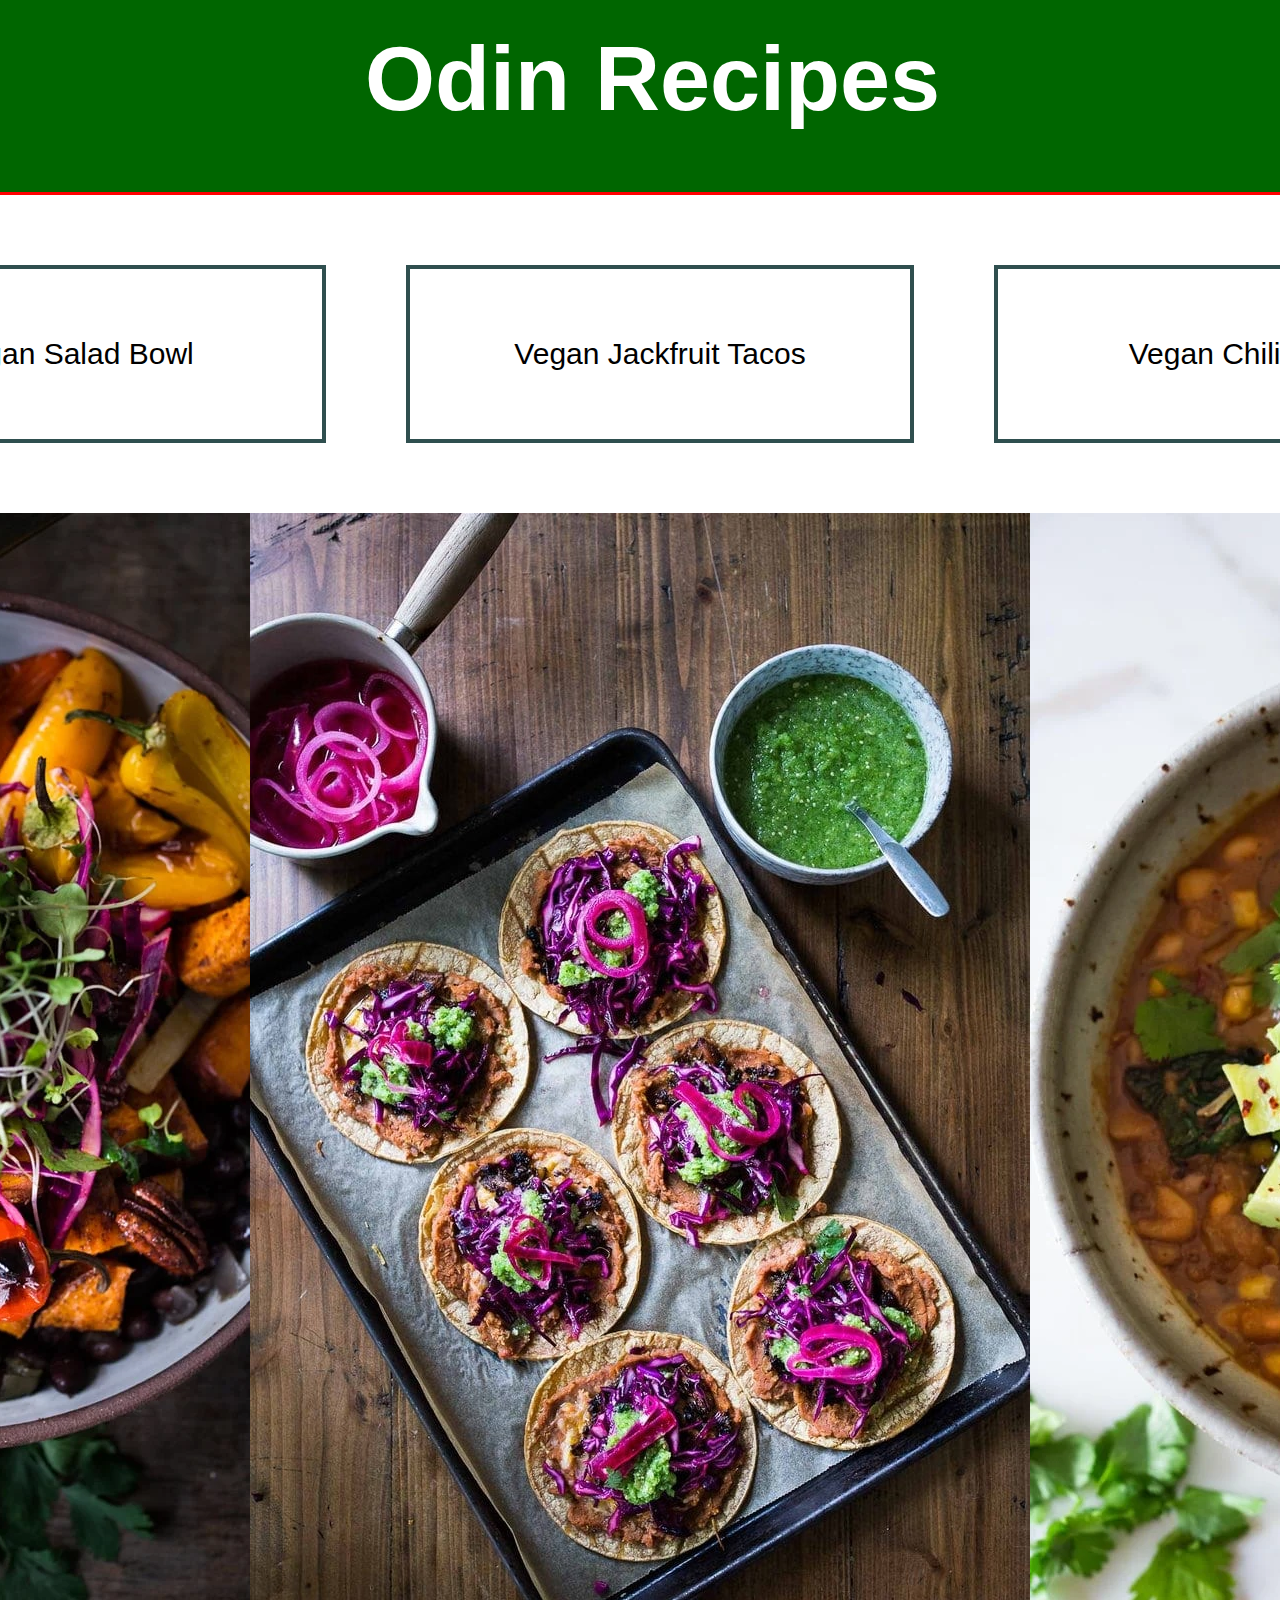
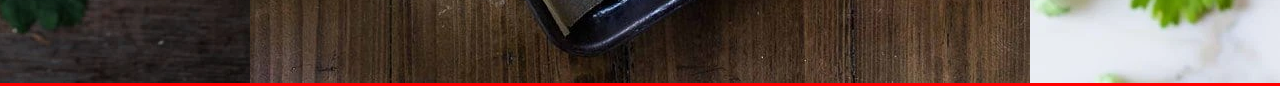
==== index.html @ 57b90b06 "removed 'indeximage' divs from index images, decided to just use 'indeximages' for them" ====
<!DOCTYPE html>
<html lang="en">
<head>
    <meta charset="UTF-8">
    <meta http-equiv="X-UA-Compatible" content="IE=edge">
    <meta name="viewport" content="width=device-width, initial-scale=1.0">
    <link rel="stylesheet" href="styles.css">
    <title>Odin Recipes</title>
</head>
<body>
    <div id="maintitle">
        <h1>Odin Recipes</h1>
        </div>
        <div class="indexmaincontainer">
    <ul>
        <div class="indexlinks">
    <div class="item1"><li><a href="Vegan-Salad-Bowl.html">Vegan Salad Bowl</a></li></div>
    <div class="item2"><li><a href="Vegan-Jackfruit-Tacos.html">Vegan Jackfruit Tacos</a> </li></div>
    <div class="item3"><li><a href="Vegan-Chili-Verde.html">Vegan Chili Verde</a></li></div>
    </div>
</ul>
    <div id="indeximages">
        <img src="./images/oaxaca-bowl-111.webp">
        <img src="./images/jackfruit-tacos-recipe_-5.jpg">
        <img src="./images/White-bean-chili-with-jackfruit-18.webp">
    </div>
    </div>
</body>
</html>
---- styles.css ----
/* stylesheet */
#maintitle {
    font-family: 'Trebuchet MS', 'Lucida Sans Unicode', 'Lucida Grande', 'Lucida Sans', Arial, sans-serif;
    font-size: 45px;
    text-align: center;
    background-color: rgb(0, 102, 0);
    color: rgb(255, 255, 255);
    margin-top: -40px;
    display: flex;
    justify-content: center;
    padding-left: 25px;
    width: 100%;
}



.item1 {
    margin: 40px;
}

.item2 {
    margin: 40px;
}

.item3 {
    margin: 40px;
}

a {
    text-decoration: none;
    color: black;
}

ul {
    list-style-type: none;
}


.item1, .item2, .item3 {
  width: 400px;
  height: 70px;
  border: 4px solid darkslategray;
  background: rgb(255, 255, 255);
  display: flex;
  justify-content: center;
  align-items: center;
  padding: 50px;
}

.indexlinks {
    display: flex;
}

.indexmaincontainer {
    display: flex;
    flex-direction: column;
    align-items: center;
    border: solid red;
}

body {
    font-family: Verdana, Geneva, Tahoma, sans-serif;
    font-size: 30px;
    text-align: center;
    background-color: rgb(255, 255, 255);
    display: flex;
    flex-direction: column;
    justify-content: center;
    align-items: center;
}

#page1title {
    font-family: 'Trebuchet MS', 'Lucida Sans Unicode', 'Lucida Grande', 'Lucida Sans', Arial, sans-serif;
    font-size: x-large;
    text-align: center;
    background-color: rgb(0, 102, 0);
    color: rgb(255, 255, 255);
    padding-left: 50px;
    padding-right: 50px;
    width: 100%;
    margin-top: -25px;
}

.subheading {
    font-family: 'Lucida Sans', 'Lucida Sans Regular', 'Lucida Grande', 'Lucida Sans Unicode', Geneva, Verdana, sans-serif;
    background-color: rgb(255, 248, 190);
    font-size: 60px;
    padding: 40px;
    border-radius: 25px;
    margin-bottom: 50px;
}

.description {
    font-family: 'Lucida Sans', 'Lucida Sans Regular', 'Lucida Grande', 'Lucida Sans Unicode', Geneva, Verdana, sans-serif;
    font-size: 40px;
    background-color: rgb(255, 248, 190);
    padding: 20px;
    border-radius: 25px;
}

#ingredientslist {
    font-family: Verdana, Geneva, Tahoma, sans-serif;
    font-size: 20px;
    background-color: rgb(255, 248, 190);
    display: flex;
    justify-content: center;
    align-items: center;
    width: 50%;
    border-radius: 25px;
    line-height: 40px;
}

#steps {
    font-family: 'Trebuchet MS', 'Lucida Sans Unicode', 'Lucida Grande', 'Lucida Sans', Arial, sans-serif
    font-size: medium;
    font-size: 20px;
    background-color:rgb(180, 204, 170);
    text-align: left;
    line-height: 50px;
    background-color: rgb(255, 248, 190);
    border-radius: 25px;
    width: 100%;
}



#indeximages {
    display: flex;
}
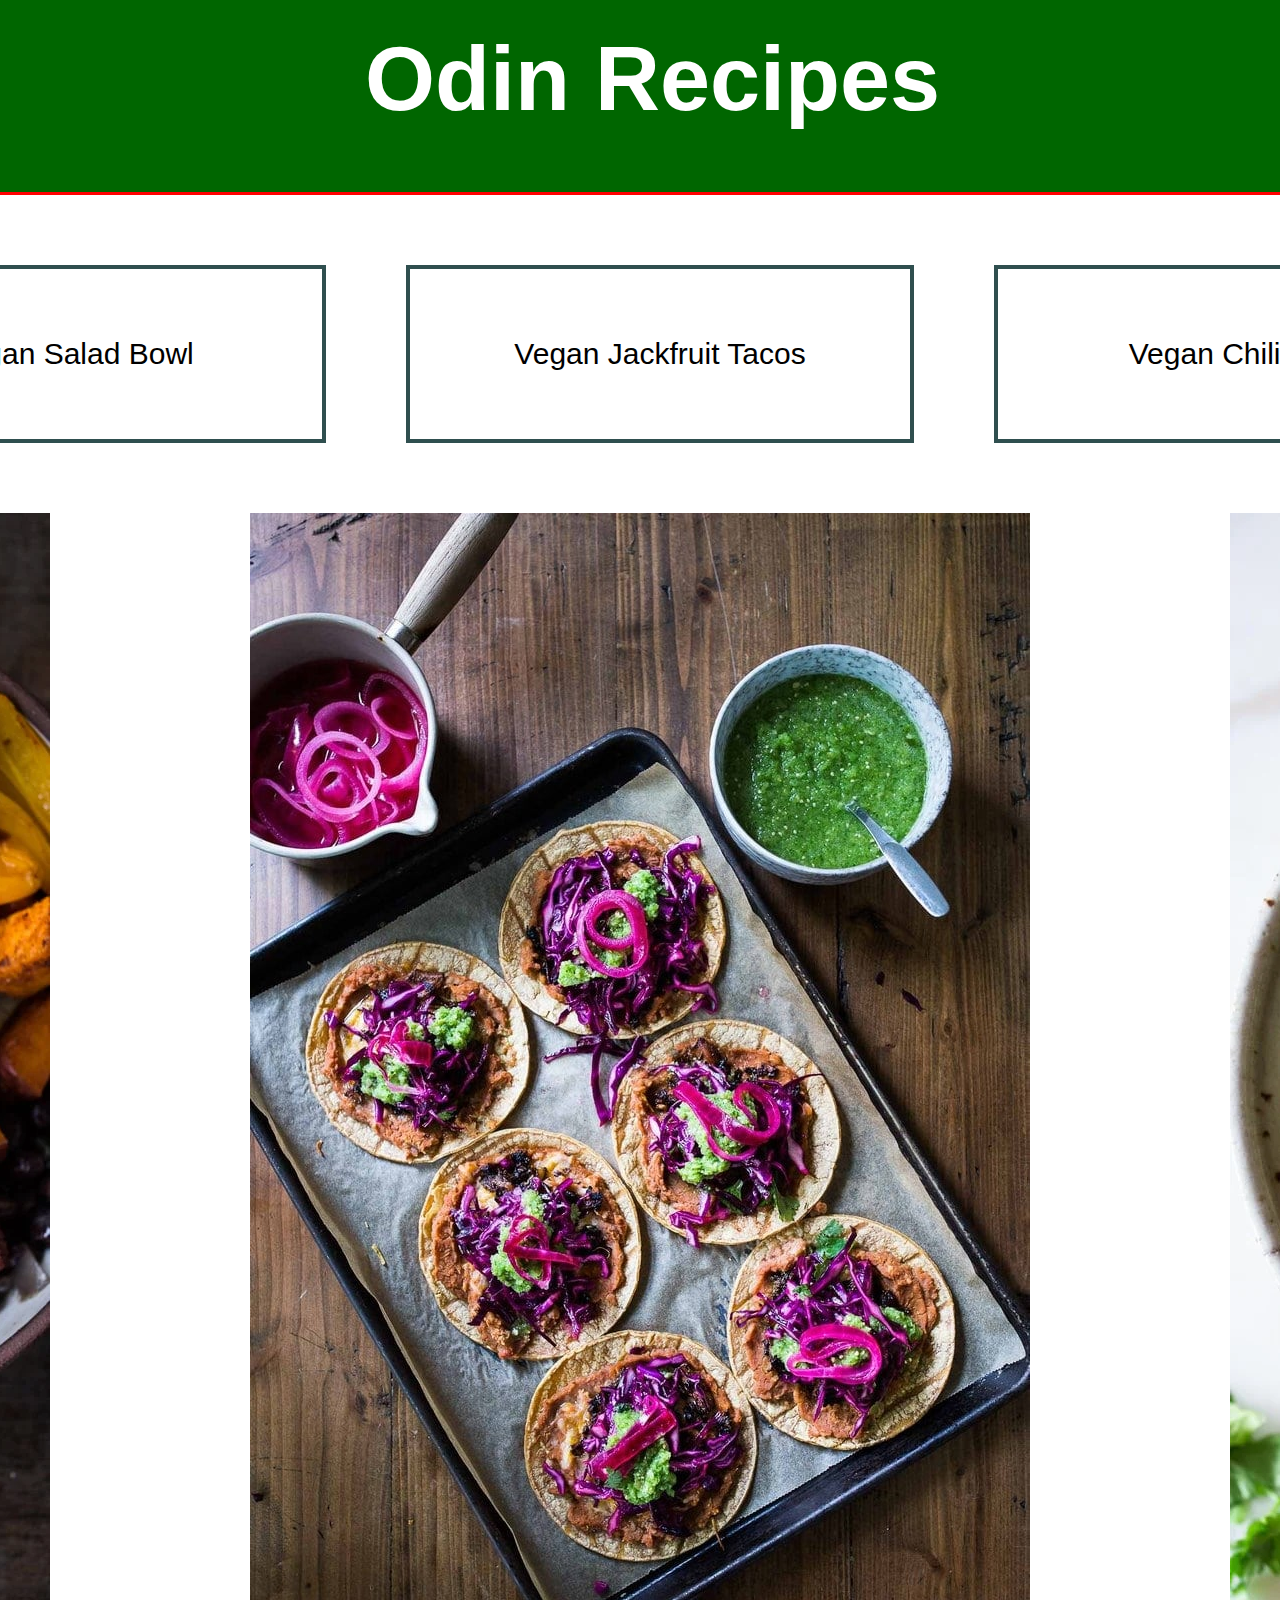
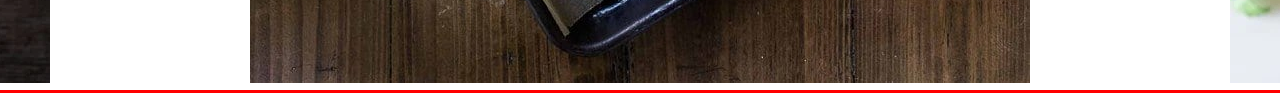
==== commit 7ad12b74: "decided once again to add separate divs to each image, applied gap and space-between to #indeximages" ====
--- a/index.html
+++ b/index.html
@@ -20,9 +20,15 @@
     </div>
 </ul>
     <div id="indeximages">
+        <div class="indeximage1">
         <img src="./images/oaxaca-bowl-111.webp">
+        </div>
+        <div class="indeximage2">
         <img src="./images/jackfruit-tacos-recipe_-5.jpg">
+        </div>
+        <div class="indeximage1">
         <img src="./images/White-bean-chili-with-jackfruit-18.webp">
+        </div>
     </div>
     </div>
 </body>
--- a/styles.css
+++ b/styles.css
@@ -125,5 +125,7 @@
 
 
 #indeximages {
+    gap: 200px;
     display: flex;
+    justify-content: space-between;
 }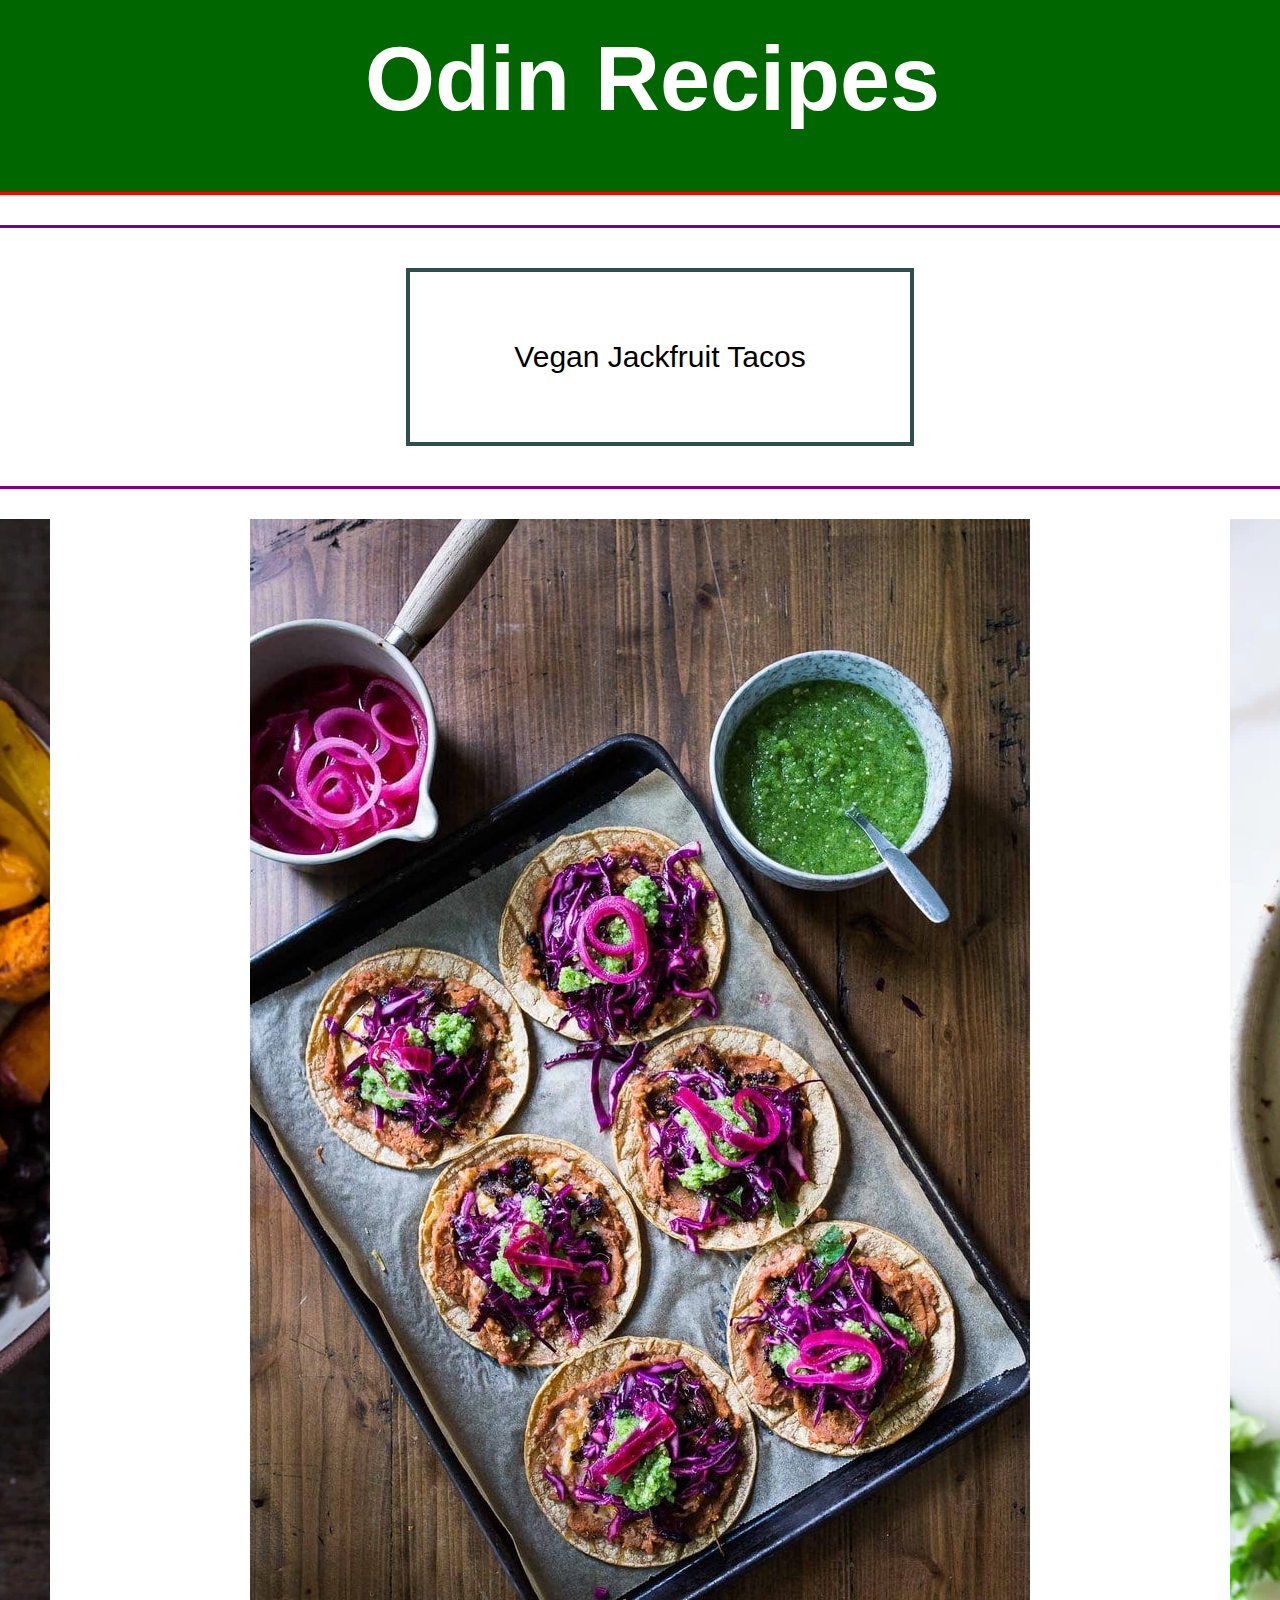
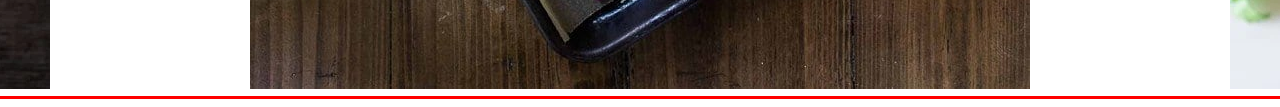
==== commit 4a4225e7: "added width 2500 to indexlinks div, added 100 padding left and right and justify-content space betwe" ====
--- a/index.html
+++ b/index.html
@@ -26,7 +26,7 @@
         <div class="indeximage2">
         <img src="./images/jackfruit-tacos-recipe_-5.jpg">
         </div>
-        <div class="indeximage1">
+        <div class="indeximage3">
         <img src="./images/White-bean-chili-with-jackfruit-18.webp">
         </div>
     </div>
--- a/styles.css
+++ b/styles.css
@@ -49,6 +49,11 @@
 
 .indexlinks {
     display: flex;
+    width: 2500px;
+    justify-content: space-between;
+    border: solid purple;
+    padding-left: 100px;
+    padding-right: 100px;
 }
 
 .indexmaincontainer {
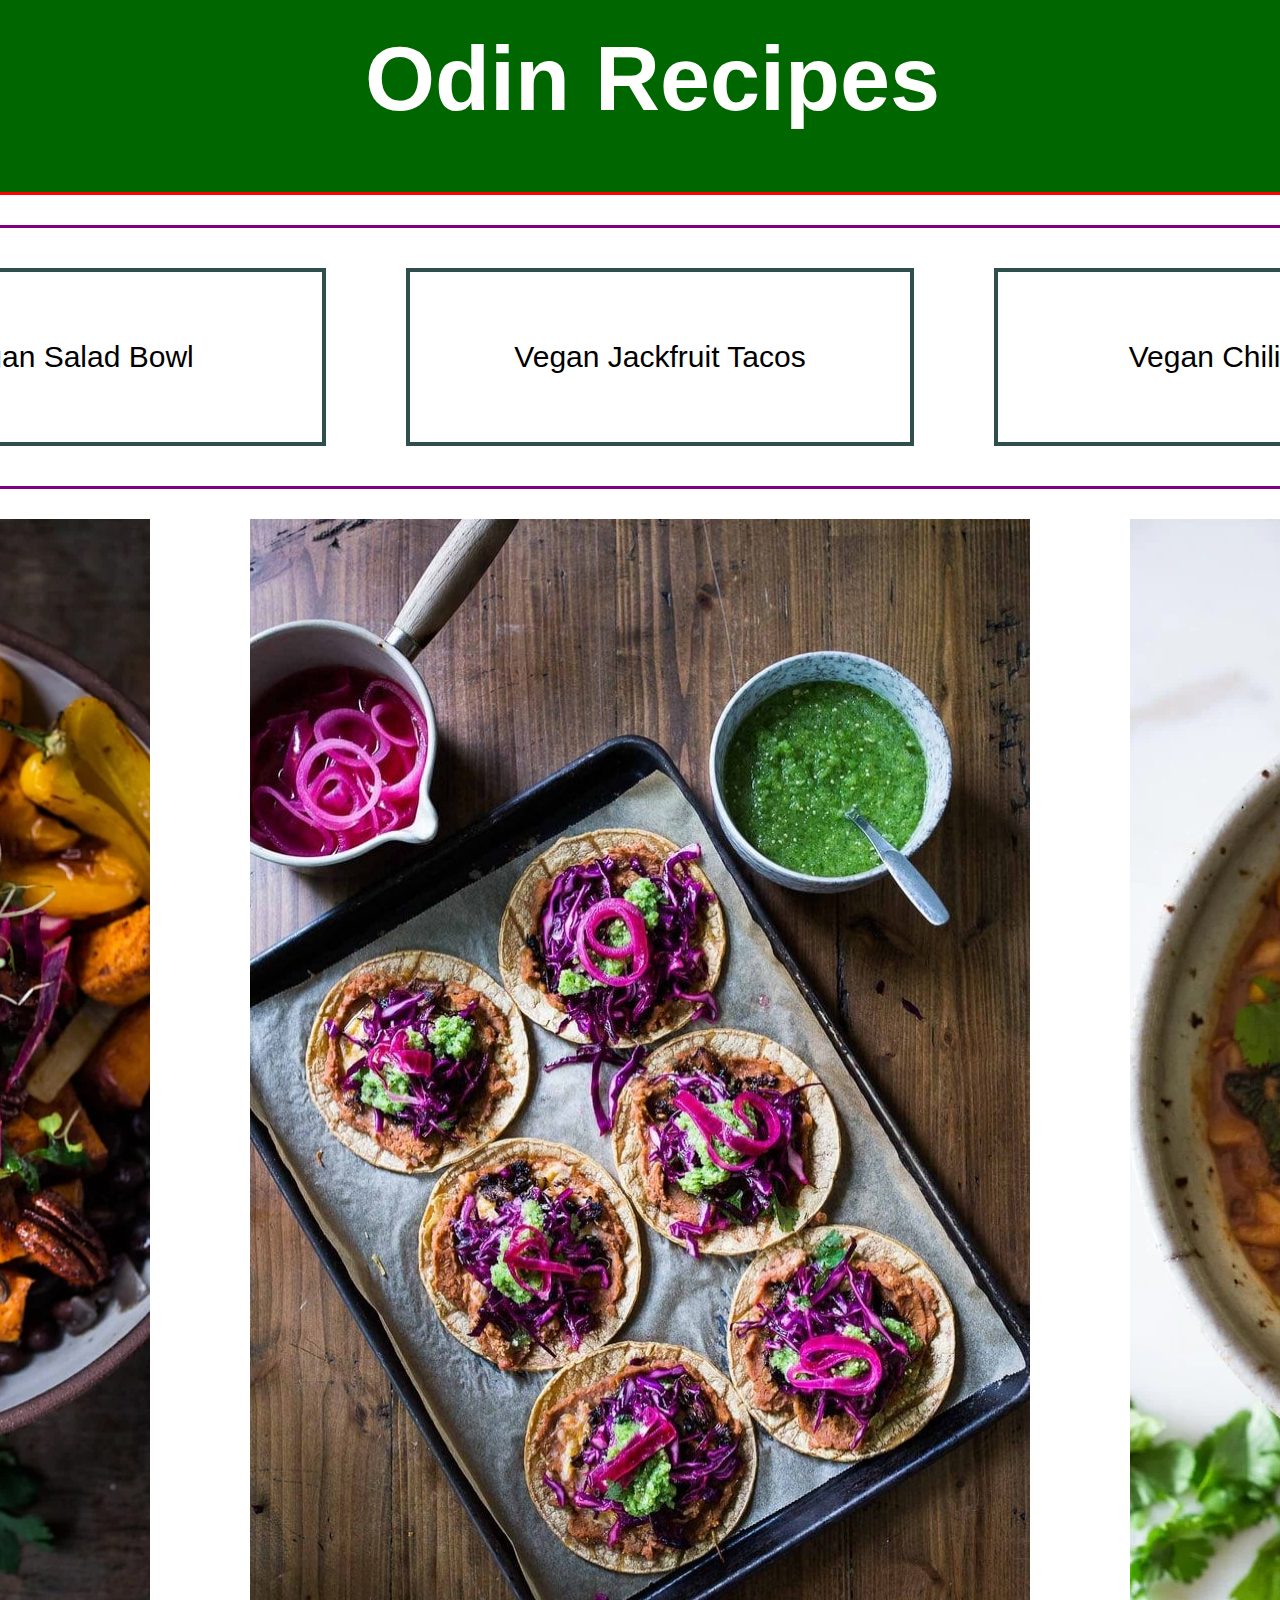
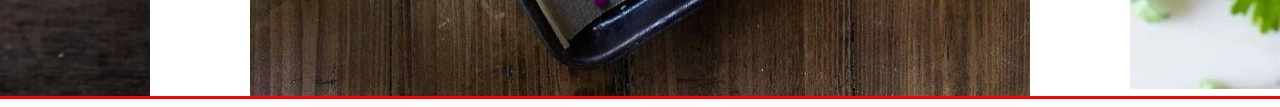
==== commit cb681a18: "removed individual index image divs" ====
--- a/index.html
+++ b/index.html
@@ -20,15 +20,10 @@
     </div>
 </ul>
     <div id="indeximages">
-        <div class="indeximage1">
         <img src="./images/oaxaca-bowl-111.webp">
-        </div>
-        <div class="indeximage2">
         <img src="./images/jackfruit-tacos-recipe_-5.jpg">
-        </div>
         <div class="indeximage3">
         <img src="./images/White-bean-chili-with-jackfruit-18.webp">
-        </div>
     </div>
     </div>
 </body>
--- a/styles.css
+++ b/styles.css
@@ -49,7 +49,6 @@
 
 .indexlinks {
     display: flex;
-    width: 2500px;
     justify-content: space-between;
     border: solid purple;
     padding-left: 100px;
@@ -130,7 +129,7 @@
 
 
 #indeximages {
-    gap: 200px;
+    gap: 100px;
     display: flex;
     justify-content: space-between;
 }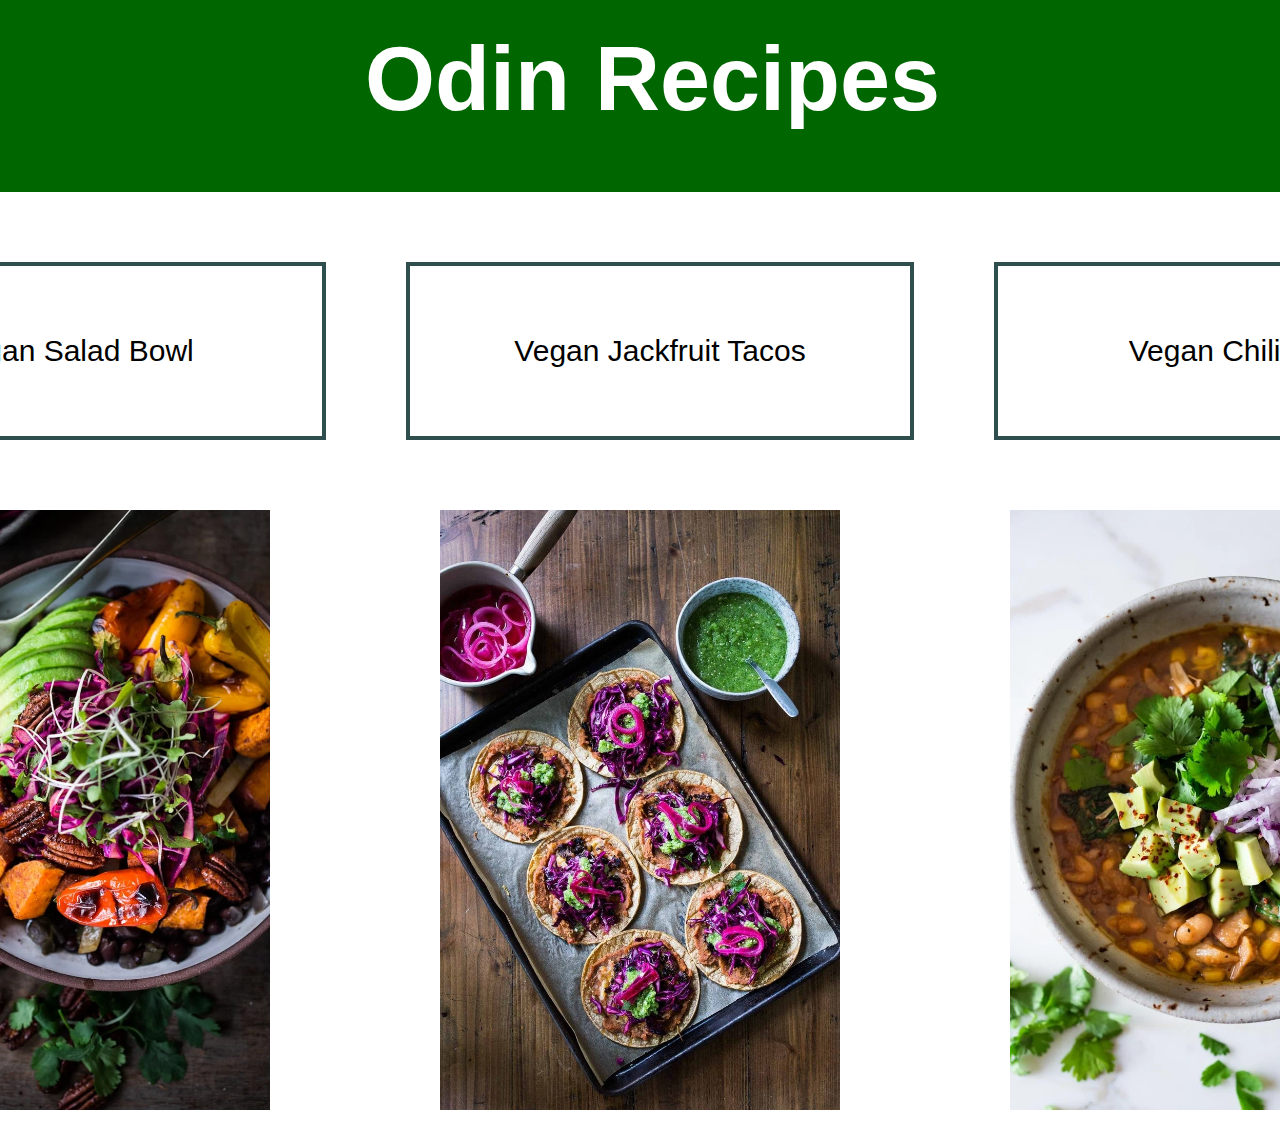
==== commit e926f9c2: "added width and height properties to img html elements, removed solid borders from containers on ind" ====
--- a/index.html
+++ b/index.html
@@ -20,10 +20,10 @@
     </div>
 </ul>
     <div id="indeximages">
-        <img src="./images/oaxaca-bowl-111.webp">
-        <img src="./images/jackfruit-tacos-recipe_-5.jpg">
+        <img src="./images/oaxaca-bowl-111.webp" width="400px" height="600"/>
+        <img src="./images/jackfruit-tacos-recipe_-5.jpg" width="400px" height="600"/>
         <div class="indeximage3">
-        <img src="./images/White-bean-chili-with-jackfruit-18.webp">
+        <img src="./images/White-bean-chili-with-jackfruit-18.webp" width="400px" height="600"/>
     </div>
     </div>
 </body>
--- a/styles.css
+++ b/styles.css
@@ -50,7 +50,6 @@
 .indexlinks {
     display: flex;
     justify-content: space-between;
-    border: solid purple;
     padding-left: 100px;
     padding-right: 100px;
 }
@@ -59,7 +58,6 @@
     display: flex;
     flex-direction: column;
     align-items: center;
-    border: solid red;
 }
 
 body {
@@ -129,7 +127,7 @@
 
 
 #indeximages {
-    gap: 100px;
+    gap: 170px;
     display: flex;
     justify-content: space-between;
 }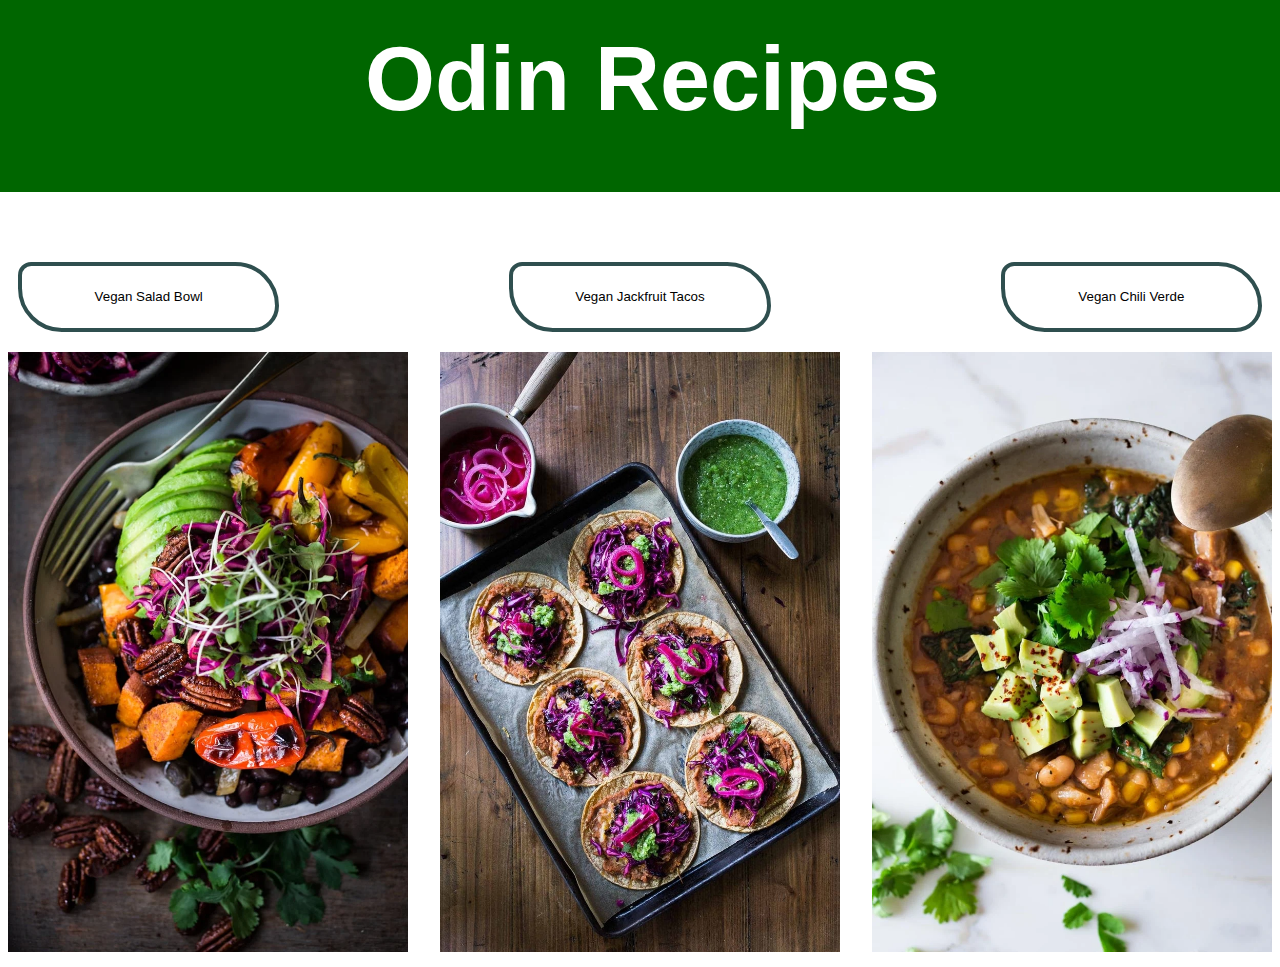
==== commit 49260e15: "changed index links from divs to buttons" ====
--- a/index.html
+++ b/index.html
@@ -14,9 +14,9 @@
         <div class="indexmaincontainer">
     <ul>
         <div class="indexlinks">
-    <div class="item1"><li><a href="Vegan-Salad-Bowl.html">Vegan Salad Bowl</a></li></div>
-    <div class="item2"><li><a href="Vegan-Jackfruit-Tacos.html">Vegan Jackfruit Tacos</a> </li></div>
-    <div class="item3"><li><a href="Vegan-Chili-Verde.html">Vegan Chili Verde</a></li></div>
+    <button class="item1"><li><a href="Vegan-Salad-Bowl.html">Vegan Salad Bowl</a></li></button>
+    <button class="item2"><li><a href="Vegan-Jackfruit-Tacos.html">Vegan Jackfruit Tacos</a> </li></button>
+    <button class="item3"><li><a href="Vegan-Chili-Verde.html">Vegan Chili Verde</a></li></button>
     </div>
 </ul>
     <div id="indeximages">
--- a/styles.css
+++ b/styles.css
@@ -1,4 +1,5 @@
 /* stylesheet */
+
 #maintitle {
     font-family: 'Trebuchet MS', 'Lucida Sans Unicode', 'Lucida Grande', 'Lucida Sans', Arial, sans-serif;
     font-size: 45px;
@@ -33,6 +34,7 @@
 
 ul {
     list-style-type: none;
+    width: 100%;
 }
 
 
@@ -44,20 +46,25 @@
   display: flex;
   justify-content: center;
   align-items: center;
-  padding: 50px;
+  padding: 30px;
+  border-radius: 15px 50px 30px;
 }
 
 .indexlinks {
     display: flex;
-    justify-content: space-between;
-    padding-left: 100px;
-    padding-right: 100px;
+    justify-content: space-around;
+    gap: 150px;
+    margin-left: -50px;
+    margin-right: -10px;
+    margin-bottom: -50px;
 }
 
 .indexmaincontainer {
     display: flex;
     flex-direction: column;
     align-items: center;
+    height: 100%;
+    width: 100%;
 }
 
 body {
@@ -81,6 +88,7 @@
     padding-right: 50px;
     width: 100%;
     margin-top: -25px;
+    margin-right: -50px;
 }
 
 .subheading {
@@ -89,7 +97,6 @@
     font-size: 60px;
     padding: 40px;
     border-radius: 25px;
-    margin-bottom: 50px;
 }
 
 .description {
@@ -127,7 +134,17 @@
 
 
 #indeximages {
-    gap: 170px;
+    width: 100%;
     display: flex;
     justify-content: space-between;
+}
+
+.imageanddescriptioncontainer {
+    display: flex;
+    justify-content: space-between;
+}
+
+.descriptioncontainer {
+    display: flex;
+    flex-direction: column;
 }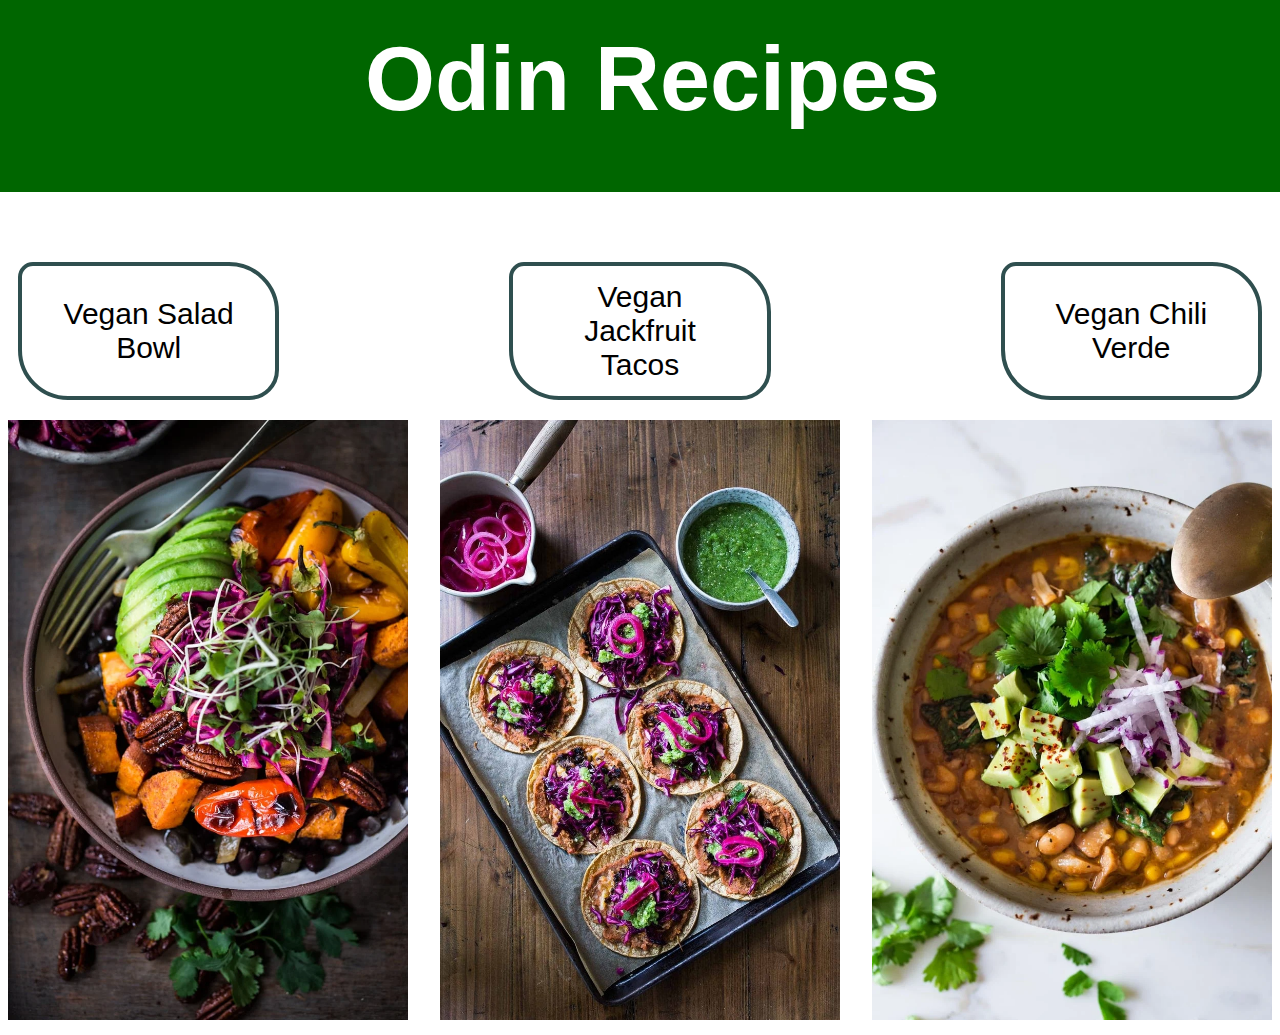
==== commit f10901ad: "changed index links back to divs" ====
--- a/index.html
+++ b/index.html
@@ -14,9 +14,9 @@
         <div class="indexmaincontainer">
     <ul>
         <div class="indexlinks">
-    <button class="item1"><li><a href="Vegan-Salad-Bowl.html">Vegan Salad Bowl</a></li></button>
-    <button class="item2"><li><a href="Vegan-Jackfruit-Tacos.html">Vegan Jackfruit Tacos</a> </li></button>
-    <button class="item3"><li><a href="Vegan-Chili-Verde.html">Vegan Chili Verde</a></li></button>
+    <div class="item1"><li><a href="Vegan-Salad-Bowl.html">Vegan Salad Bowl</a></li></div>
+    <div class="item2"><li><a href="Vegan-Jackfruit-Tacos.html">Vegan Jackfruit Tacos</a> </li></div>
+    <div class="item3"><li><a href="Vegan-Chili-Verde.html">Vegan Chili Verde</a></li></div>
     </div>
 </ul>
     <div id="indeximages">
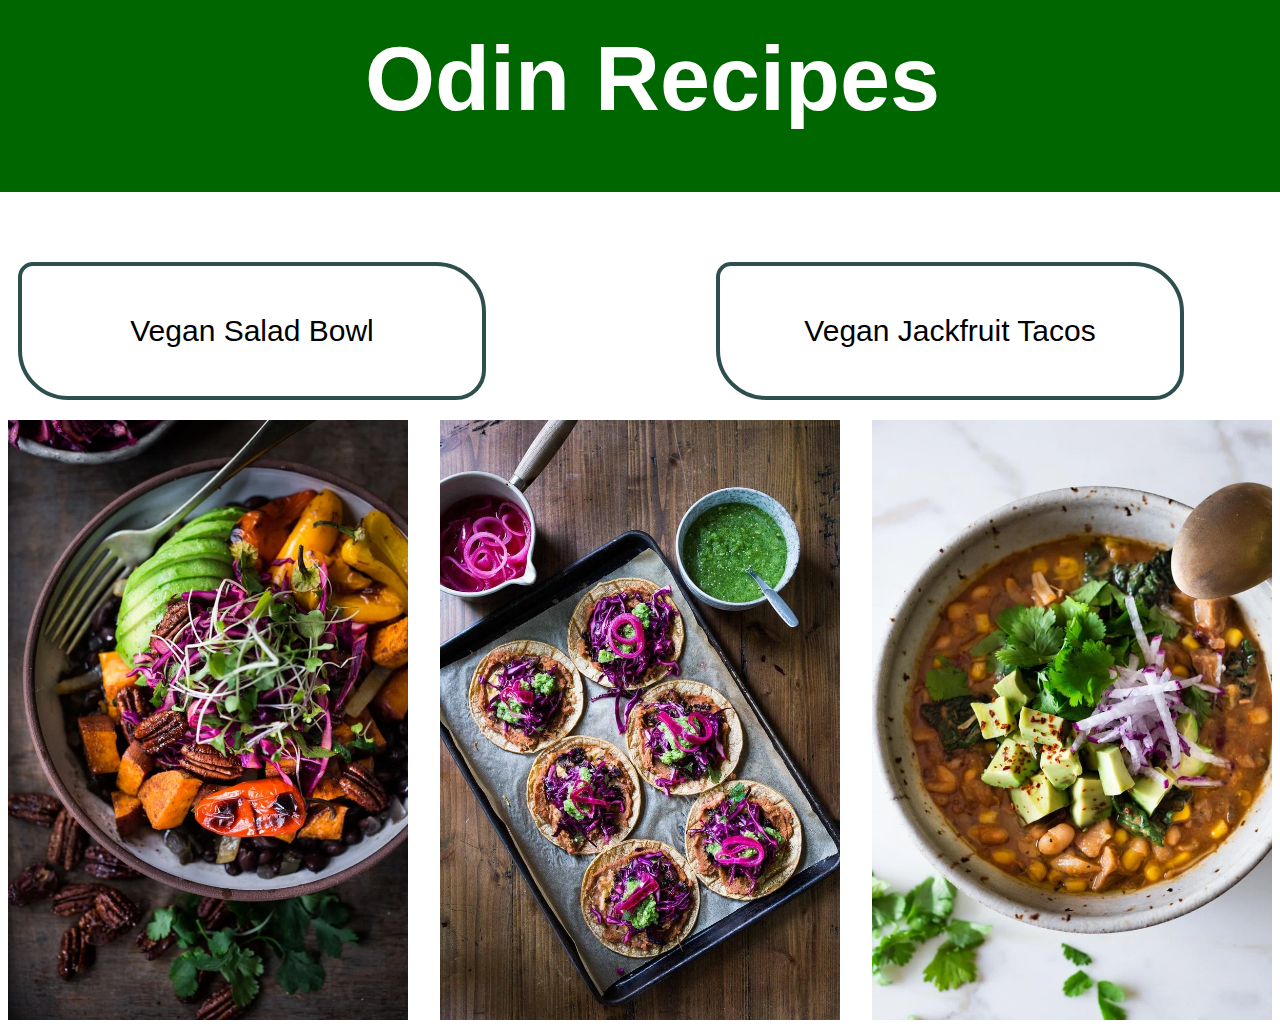
==== commit fb5ccf51: "removed divs from index links, applied classes to anchor elements" ====
--- a/index.html
+++ b/index.html
@@ -14,9 +14,9 @@
         <div class="indexmaincontainer">
     <ul>
         <div class="indexlinks">
-    <div class="item1"><li><a href="Vegan-Salad-Bowl.html">Vegan Salad Bowl</a></li></div>
-    <div class="item2"><li><a href="Vegan-Jackfruit-Tacos.html">Vegan Jackfruit Tacos</a> </li></div>
-    <div class="item3"><li><a href="Vegan-Chili-Verde.html">Vegan Chili Verde</a></li></div>
+    <li><a class="item1" href="Vegan-Salad-Bowl.html">Vegan Salad Bowl</a></li>
+    <li><a class="item1" href="Vegan-Jackfruit-Tacos.html">Vegan Jackfruit Tacos</a> </li>
+    <li><a class="item1" href="Vegan-Chili-Verde.html">Vegan Chili Verde</a></li>
     </div>
 </ul>
     <div id="indeximages">
